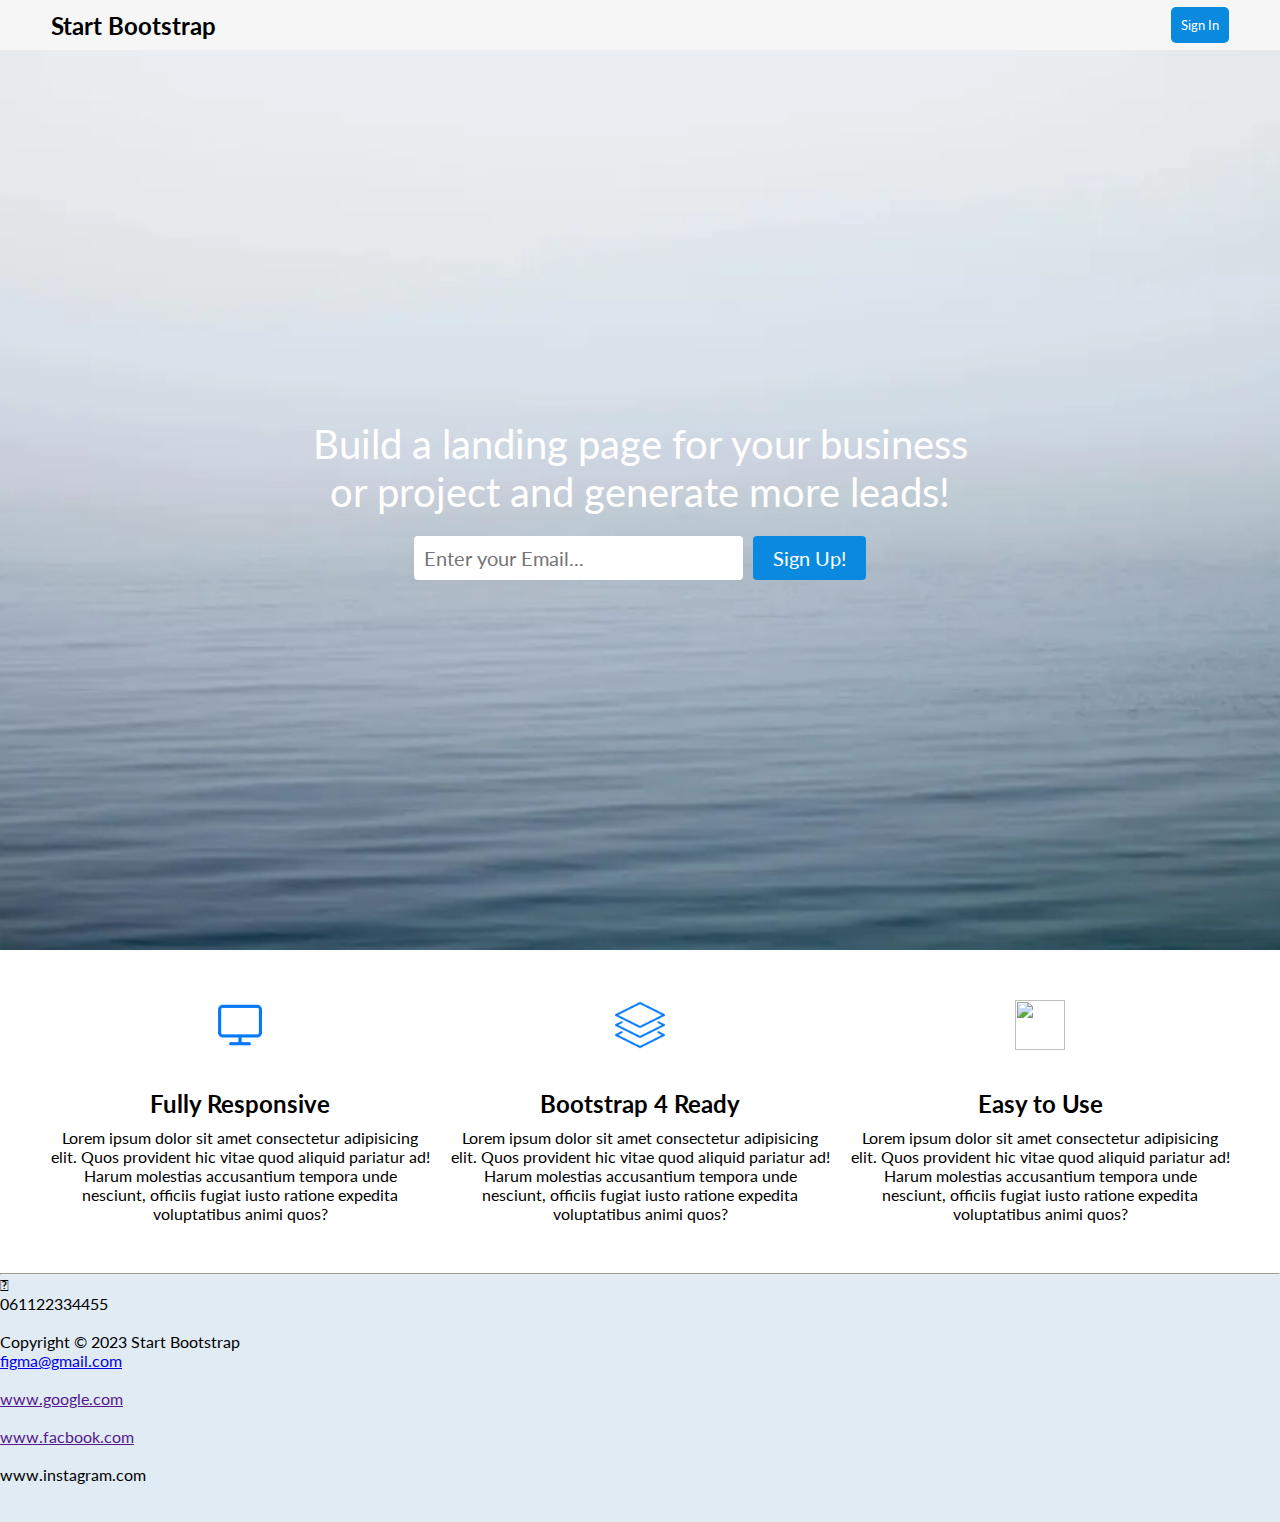
==== index.html @ 273ec309 "deuxième commit" ====
<!DOCTYPE html>
<html lang="en">

<head>
    <meta charset="UTF-8">
    <meta name="viewport" content="width=device-width, initial-scale=1.0">
    <title>Document</title>
    <link rel="stylesheet" href="style.css">
    <link rel="shortcut icon" href="favicon.ico" type="image/x-icon">
    <link rel="stylesheet" href="https://cdnjs.cloudflare.com/ajax/libs/font-awesome/4.7.0/css/font-awesome.min.css">
</head>

<body>
    <header>
        <h2>Start Bootstrap</h2>
        <button>Sign In</button>
    </header>
    <section>
        <p>Build a landing page for your business <br> or project and generate more leads!</p>
        <div class="input">
            <input type="text" value="" placeholder="Enter your Email..." type="email">
            <button>Sign Up!</button>
        </div>

    </section>
    <div class="flex-container">
        <div class="card">
             <img src="computer.png" alt=""><br>
        <H2>Fully Responsive</H2>
        <p>Lorem ipsum dolor sit amet consectetur adipisicing elit. Quos provident hic vitae quod aliquid pariatur
            ad! Harum molestias accusantium tempora unde nesciunt, officiis fugiat iusto ratione expedita voluptatibus
            animi quos?</p>
        </div>
       
        <div class="card">
            <img src="layers.png" alt=""><br>
        <h2>Bootstrap 4 Ready</h2>
        <p>Lorem ipsum dolor sit amet consectetur adipisicing elit. Quos provident hic vitae quod aliquid pariatur
            ad! Harum molestias accusantium tempora unde nesciunt, officiis fugiat iusto ratione expedita voluptatibus
            animi quos?</p>
        </div>
        <div class="card">
            <img src="check-mark.png" alt="" ><br>
        <h2>Easy to Use</h2>
        <p>Lorem ipsum dolor sit amet consectetur adipisicing elit. Quos provident hic vitae quod aliquid pariatur
            ad! Harum molestias accusantium tempora unde nesciunt, officiis fugiat iusto ratione expedita voluptatibus
            animi quos?</p>
        </div>
        
    </div>
    <hr>
    <footer>
        <i class="fa-solid fa-phone"></i>
        <p>061122334455</p>
        <img src="" alt="">
        <p>Copyright &copy; 2023 Start Bootstrap</p>
        <p><a
                href="https://www.figma.com/file/YH11mIXOaQ6vKCAdRivYI7/Untitled?type=design&node-id=2%3A2&mode=design&t=cGrG2tss2bZFmpGW-1">figma@gmail.com
            </a></p>
        <img src="" alt="">
        <p><a href=""> www.google.com</a></p>
        <img src="" alt="">
        <p><a href=""> www.facbook.com</a></p>
        <img src="" alt="">
        <p><a href=""> </a>www.instagram.com</p>
        <img src="" alt="">
        <p><a href=""> </a></p>
        <img src="" alt="">
        <p><a href=""> </a></p>
    </footer>
</body>

</html>
---- style.css ----
@import url('https://fonts.googleapis.com/css2?family=Lato:ital,wght@0,100;0,300;0,400;0,700;0,900;1,100;1,300;1,400;1,700;1,900&display=swap');
  
*{
  margin: 0;
  padding: 0;
  box-sizing: border-box;
  font-family: 'Lato', sans-serif;
}

header{
  width: 100%;
  height: 50px;
  display: flex;
  align-items: center;
  justify-content: space-between;
  background-color: #f6f6f6;
}


header button {
  background-color: rgb(9, 138, 223);
  color: white;
  border-radius: 5px;
  border-color: rgb(9, 138, 223);
  border: none;
  padding: 10px;
  margin-right: 4%;
}

header h2 {
  margin-left: 4%;
}

section {
  height: 100vh;
  background-image: url(pexels-sam-forson-154246.webp);
  background-repeat: no-repeat;
  display: flex;
  align-items: center;
  justify-content: center;
  flex-direction: column;
  background-position: center;
  background-size: cover;
  gap: 20px;
}

section p{
  font-size: 40px;
  color: white;
  text-align: center;
}

section .input input{
  padding: 10px 70px 10px 10px;
  border-radius: 4px;
  border: none;
  font-size: 20px;
}

section .input{
  display: flex;
  gap: 10px;
}

section .input button{
  padding: 10px 20px;
  font-size: 20px;
  border: none;
  border-radius: 4px;
  background-color:  rgb(9, 138, 223);
  color: white;
}

.flex-container {
  display: flex;
  align-items: center;
  justify-content: space-between;
  gap: 20px;
  padding: 50px;
}

.flex-container .card{
  display: flex;
  justify-content: center;
  align-items: center;
  flex-direction: column;
  gap: 10px;
  text-align: center;
}

.flex-container .card img{
  width: 50px;
  height: 50px;
}

.img1 {
  width: 100%;
  height: 800%;
  padding: 0%;
  margin: 2px;
  left: 0px;
  top: 0px;
  z-index: -1;
}

footer {
  background-color: rgba(217, 230, 241, 0.819);

}
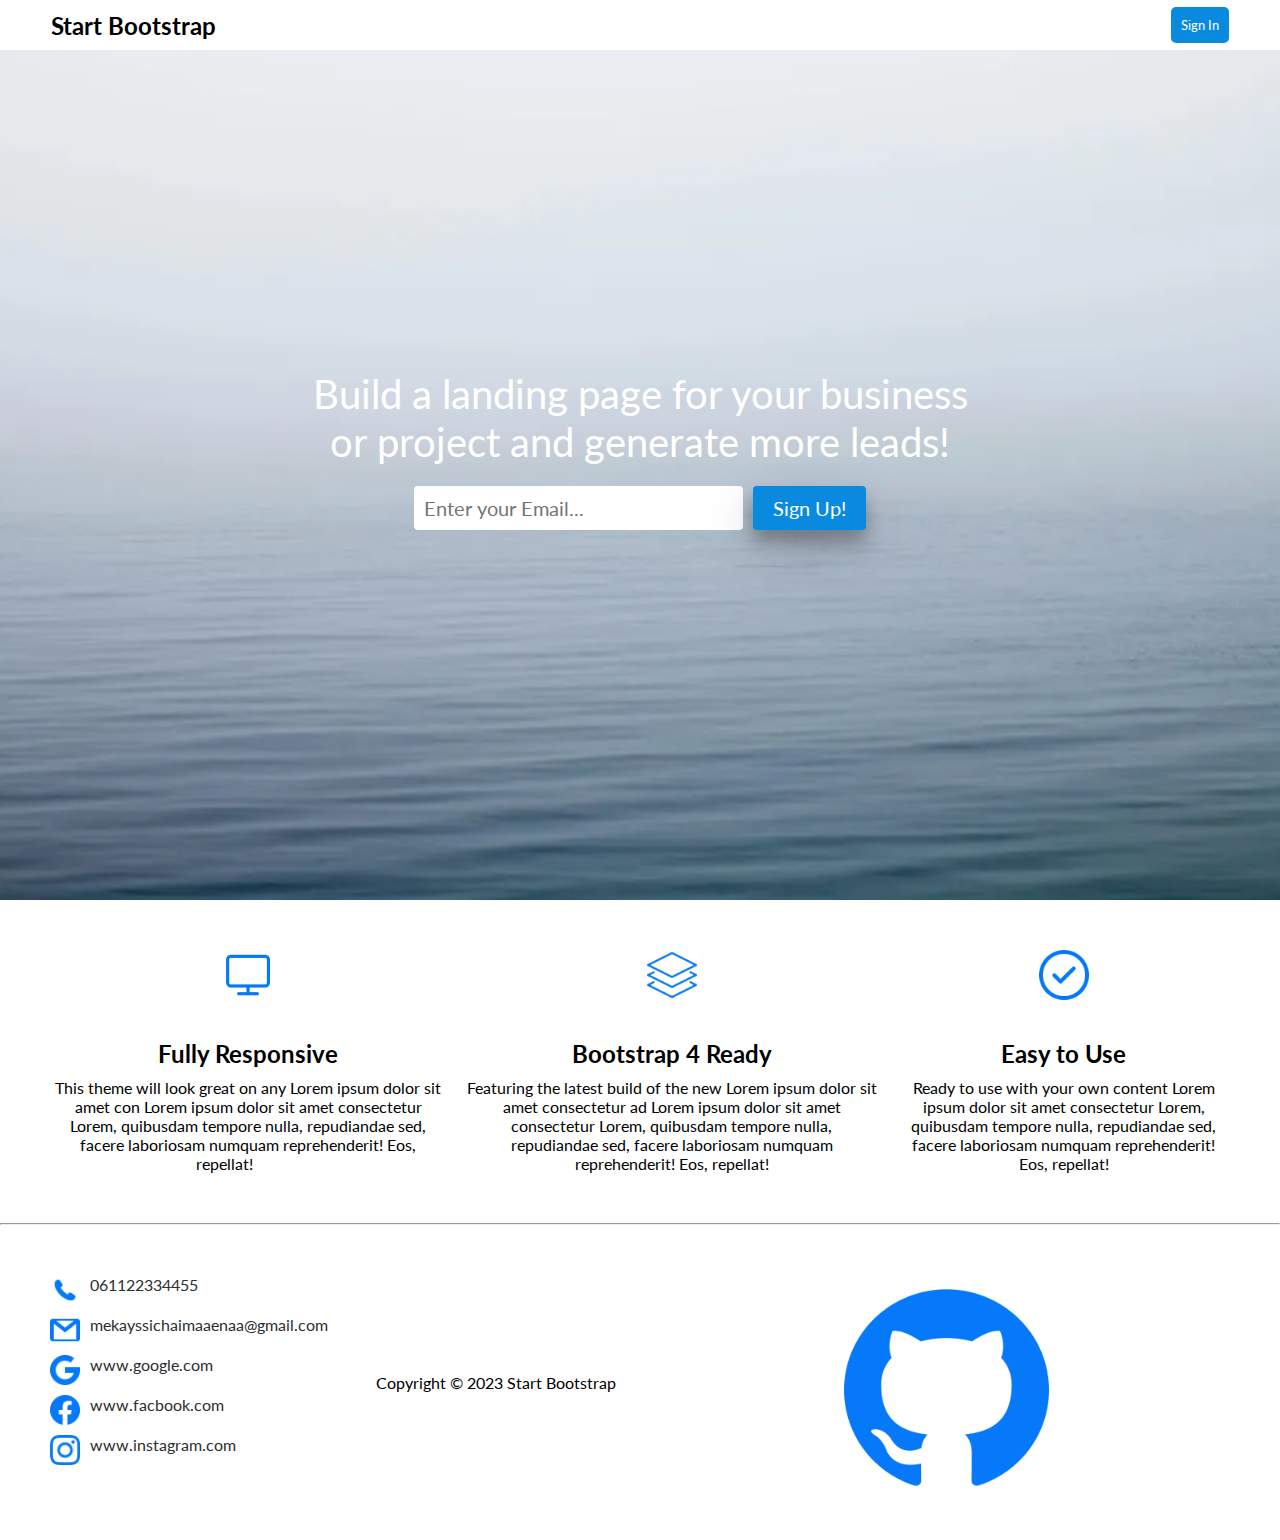
==== commit 0bc731ab: "this is html and css" ====
--- a/index.html
+++ b/index.html
@@ -13,61 +13,76 @@
 <body>
     <header>
         <h2>Start Bootstrap</h2>
-        <button>Sign In</button>
+        <button id="bt" onclick="alert('Hello enaa class 1 !')">Sign In</button>
     </header>
     <section>
         <p>Build a landing page for your business <br> or project and generate more leads!</p>
         <div class="input">
-            <input type="text" value="" placeholder="Enter your Email..." type="email">
-            <button>Sign Up!</button>
+            <input type="text" value="" placeholder="Enter your Email..." type="email" onclick="alert('Hello World!')">
+            <button id="bt">Sign Up!</button>
         </div>
 
     </section>
     <div class="flex-container">
         <div class="card">
-             <img src="computer.png" alt=""><br>
-        <H2>Fully Responsive</H2>
-        <p>Lorem ipsum dolor sit amet consectetur adipisicing elit. Quos provident hic vitae quod aliquid pariatur
-            ad! Harum molestias accusantium tempora unde nesciunt, officiis fugiat iusto ratione expedita voluptatibus
-            animi quos?</p>
+            <img src="computer.png" alt=""><br>
+            <H2>Fully Responsive</H2>
+            <p>This theme will look great on any
+                Lorem ipsum dolor sit amet con  Lorem ipsum dolor sit amet consectetur Lorem, quibusdam tempore nulla, repudiandae sed, facere laboriosam numquam reprehenderit! Eos, repellat!
+                           </p>
         </div>
-       
+
         <div class="card">
             <img src="layers.png" alt=""><br>
-        <h2>Bootstrap 4 Ready</h2>
-        <p>Lorem ipsum dolor sit amet consectetur adipisicing elit. Quos provident hic vitae quod aliquid pariatur
-            ad! Harum molestias accusantium tempora unde nesciunt, officiis fugiat iusto ratione expedita voluptatibus
-            animi quos?</p>
+            <h2>Bootstrap 4 Ready</h2>
+            <p>Featuring the latest build of the new
+                Lorem ipsum dolor sit amet consectetur ad  Lorem ipsum dolor sit amet consectetur Lorem, quibusdam tempore nulla, repudiandae sed, facere laboriosam numquam reprehenderit! Eos, repellat!
+                </p>
         </div>
         <div class="card">
-            <img src="check-mark.png" alt="" ><br>
-        <h2>Easy to Use</h2>
-        <p>Lorem ipsum dolor sit amet consectetur adipisicing elit. Quos provident hic vitae quod aliquid pariatur
-            ad! Harum molestias accusantium tempora unde nesciunt, officiis fugiat iusto ratione expedita voluptatibus
-            animi quos?</p>
+            <img src="check-mark.png" alt=""><br>
+            <h2>Easy to Use</h2>
+            <p>Ready to use with your own content
+                Lorem ipsum dolor sit amet consectetur Lorem, quibusdam tempore nulla, repudiandae sed, facere laboriosam numquam reprehenderit! Eos, repellat!</p>
         </div>
-        
+
     </div>
     <hr>
     <footer>
-        <i class="fa-solid fa-phone"></i>
-        <p>061122334455</p>
-        <img src="" alt="">
-        <p>Copyright &copy; 2023 Start Bootstrap</p>
-        <p><a
-                href="https://www.figma.com/file/YH11mIXOaQ6vKCAdRivYI7/Untitled?type=design&node-id=2%3A2&mode=design&t=cGrG2tss2bZFmpGW-1">figma@gmail.com
-            </a></p>
-        <img src="" alt="">
-        <p><a href=""> www.google.com</a></p>
-        <img src="" alt="">
-        <p><a href=""> www.facbook.com</a></p>
-        <img src="" alt="">
-        <p><a href=""> </a>www.instagram.com</p>
-        <img src="" alt="">
-        <p><a href=""> </a></p>
-        <img src="" alt="">
-        <p><a href=""> </a></p>
+        <div class="contact">
+            <div class="social">
+                <img src="phone.png" alt="">
+                <p><a href=""> 061122334455</a></p>
+            </div>
+            <div class="social">
+                <img src="gmail.png" alt="">
+                <p><a href=""> mekayssichaimaaenaa@gmail.com</a></p>
+            </div>
+            <div class="social">
+                <img src="google.png" alt="">
+                <p><a href="https://www.google.com/webhp?hl=fr&sa=X&ved=0ahUKEwiK0pf51fWDAxVoSKQEHeyZCMkQPAgJ">
+                        www.google.com</a></p>
+            </div>
+            <div class="social">
+                <img src="facebook.png" alt="">
+                <p><a href="https://www.facebook.com/?locale=fr_FR"> www.facbook.com</a></p>
+            </div>
+            <div class="social">
+                <img src="instagram.png" alt="">
+                <p><a href="https://www.instagram.com/">www.instagram.com </a></p>
+            </div>
+        </div>
+
+        <div class="dev-link">
+            <div id="copi">
+                <p >Copyright &copy; 2023 Start Bootstrap</p>
+            </div>
+            <div class="link2">
+                <a href=""></a> <img src="github.png" alt="" id="im" >
+             </div>
+        </div>
     </footer>
+
 </body>
 
 </html>--- a/style.css
+++ b/style.css
@@ -5,7 +5,9 @@
   padding: 0;
   box-sizing: border-box;
   font-family: 'Lato', sans-serif;
+  text-decoration: none;
 }
+/*header*/
 
 header{
   width: 100%;
@@ -13,7 +15,8 @@
   display: flex;
   align-items: center;
   justify-content: space-between;
-  background-color: #f6f6f6;
+  background-color: #ffffff;
+  position: fixed;
 }
 
 
@@ -30,6 +33,7 @@
 header h2 {
   margin-left: 4%;
 }
+/*section image input button*/
 
 section {
   height: 100vh;
@@ -69,7 +73,11 @@
   border-radius: 4px;
   background-color:  rgb(9, 138, 223);
   color: white;
+  box-shadow: 0 12px 16px 0 rgba(0,0,0,0.24),0 17px 50px 0 rgba(0,0,0,0.19);
+
+  
 }
+/* section cards 3 */
 
 .flex-container {
   display: flex;
@@ -91,6 +99,8 @@
 .flex-container .card img{
   width: 50px;
   height: 50px;
+  transition-property: width, height;
+  transition-duration: 2s;
 }
 
 .img1 {
@@ -104,6 +114,80 @@
 }
 
 footer {
-  background-color: rgba(217, 230, 241, 0.819);
+  width: 100%;
+background-color:white;
+display: flex;
+gap: 20px;
+padding: 50px;
+}
+.contact{
+  flex-direction: column;
+  display: flex;
+  gap: 10px;
 
+}
+
+footer .contact .social img{
+  width: 30px;
+  height: 30px;
+}
+
+footer .contact .social{
+  display: flex;
+  gap: 10px;
+}
+
+footer .dev-link{
+  width: 100%;
+  display: flex;
+  gap: 20px;
+  align-items: center;
+  justify-content: space-around;
+
+}
+footer .dev-link .link2{
+  display: flex;
+  text-align: center;
+  flex-direction: column;
+  justify-content: center;
+  align-items: center;
+  gap: 10px;
+
+}
+
+footer .dev-link .link2 img{
+  width: 30px;
+  height: 30px;
+}
+p#copi{
+  display: inline-block;
+  text-align: center;
+  align-items: center;
+}
+a:hover {
+  background-color: rgb(184, 199, 238);
+   }
+
+#bt:hover{
+  background-color: rgb(180, 197, 217);
+  cursor: pointer;
+  transition-duration: 0.4s;
+  
+}
+input:hover{
+  background-color:  rgb(180, 197, 217);
+  border-color: black;
+}
+p:hover{
+  color: black;
+  text-shadow: #2c2e30;
+  text-shadow: 20px;
+  text-decoration-line: overline;
+}
+a{
+  color: #2c2e30;
+}
+#im{
+  width: 40%;
+  height: 40%;
 }